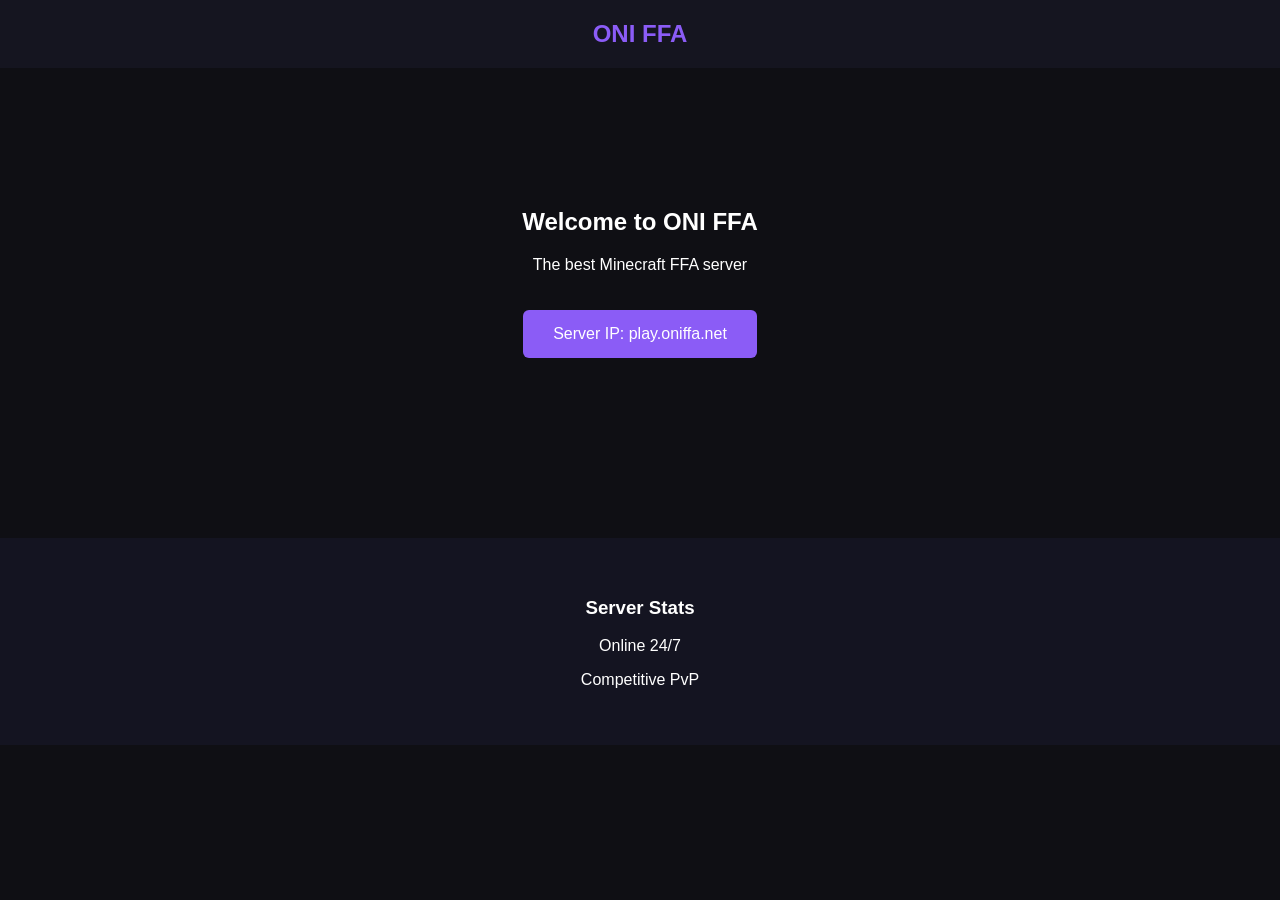
==== index.html @ f8bfea5a "Create index.html" ====
<!DOCTYPE html>
<html>
<head>
<title>ONI FFA</title>
<style>

body{
font-family:Arial;
background:#0f0f14;
color:white;
text-align:center;
margin:0;
}

nav{
background:#151520;
padding:20px;
}

nav h1{
color:#8b5cf6;
margin:0;
}

.hero{
padding:120px 20px;
}

.button{
background:#8b5cf6;
color:white;
padding:15px 30px;
text-decoration:none;
border-radius:6px;
display:inline-block;
margin-top:20px;
}

.stats{
background:#141421;
padding:40px;
margin-top:60px;
}

</style>
</head>

<body>

<nav>
<h1>ONI FFA</h1>
</nav>

<div class="hero">

<h2>Welcome to ONI FFA</h2>

<p>The best Minecraft FFA server</p>

<a class="button">Server IP: play.oniffa.net</a>

</div>

<div class="stats">

<h3>Server Stats</h3>

<p>Online 24/7</p>
<p>Competitive PvP</p>

</div>

</body>
</html>
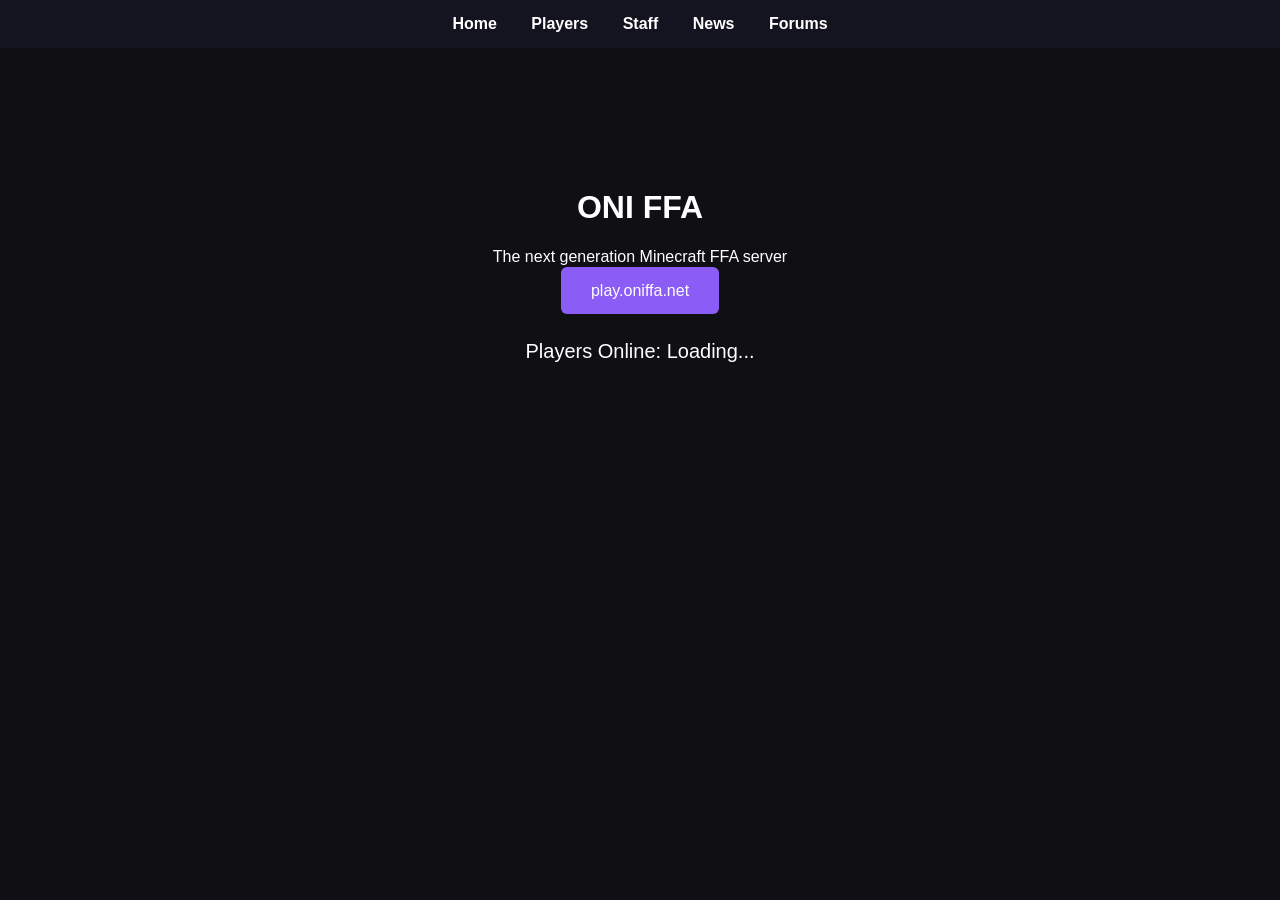
==== commit 955344bc: "Update index.html" ====
--- a/index.html
+++ b/index.html
@@ -2,24 +2,27 @@
 <html>
 <head>
 <title>ONI FFA</title>
+
 <style>
 
 body{
 font-family:Arial;
+margin:0;
 background:#0f0f14;
 color:white;
 text-align:center;
-margin:0;
 }
 
 nav{
-background:#151520;
-padding:20px;
+background:#141421;
+padding:15px;
 }
 
-nav h1{
-color:#8b5cf6;
-margin:0;
+nav a{
+color:white;
+margin:15px;
+text-decoration:none;
+font-weight:bold;
 }
 
 .hero{
@@ -28,47 +31,59 @@
 
 .button{
 background:#8b5cf6;
+padding:15px 30px;
+border-radius:6px;
 color:white;
-padding:15px 30px;
 text-decoration:none;
-border-radius:6px;
-display:inline-block;
-margin-top:20px;
 }
 
-.stats{
-background:#141421;
-padding:40px;
-margin-top:60px;
+.server{
+margin-top:40px;
+font-size:20px;
 }
 
 </style>
+
 </head>
 
 <body>
 
 <nav>
-<h1>ONI FFA</h1>
+<a href="index.html">Home</a>
+<a href="players.html">Players</a>
+<a href="staff.html">Staff</a>
+<a href="news.html">News</a>
+<a href="forums.html">Forums</a>
 </nav>
 
 <div class="hero">
 
-<h2>Welcome to ONI FFA</h2>
+<h1>ONI FFA</h1>
 
-<p>The best Minecraft FFA server</p>
+<p>The next generation Minecraft FFA server</p>
 
-<a class="button">Server IP: play.oniffa.net</a>
+<a class="button">play.oniffa.net</a>
+
+<div class="server">
+
+<p>Players Online: <span id="players">Loading...</span></p>
 
 </div>
 
-<div class="stats">
+</div>
 
-<h3>Server Stats</h3>
+<script>
 
-<p>Online 24/7</p>
-<p>Competitive PvP</p>
+fetch("https://api.mcsrvstat.us/2/play.oniffa.net")
+.then(res => res.json())
+.then(data => {
 
-</div>
+document.getElementById("players").innerText =
+data.players.online
+
+})
+
+</script>
 
 </body>
 </html>
